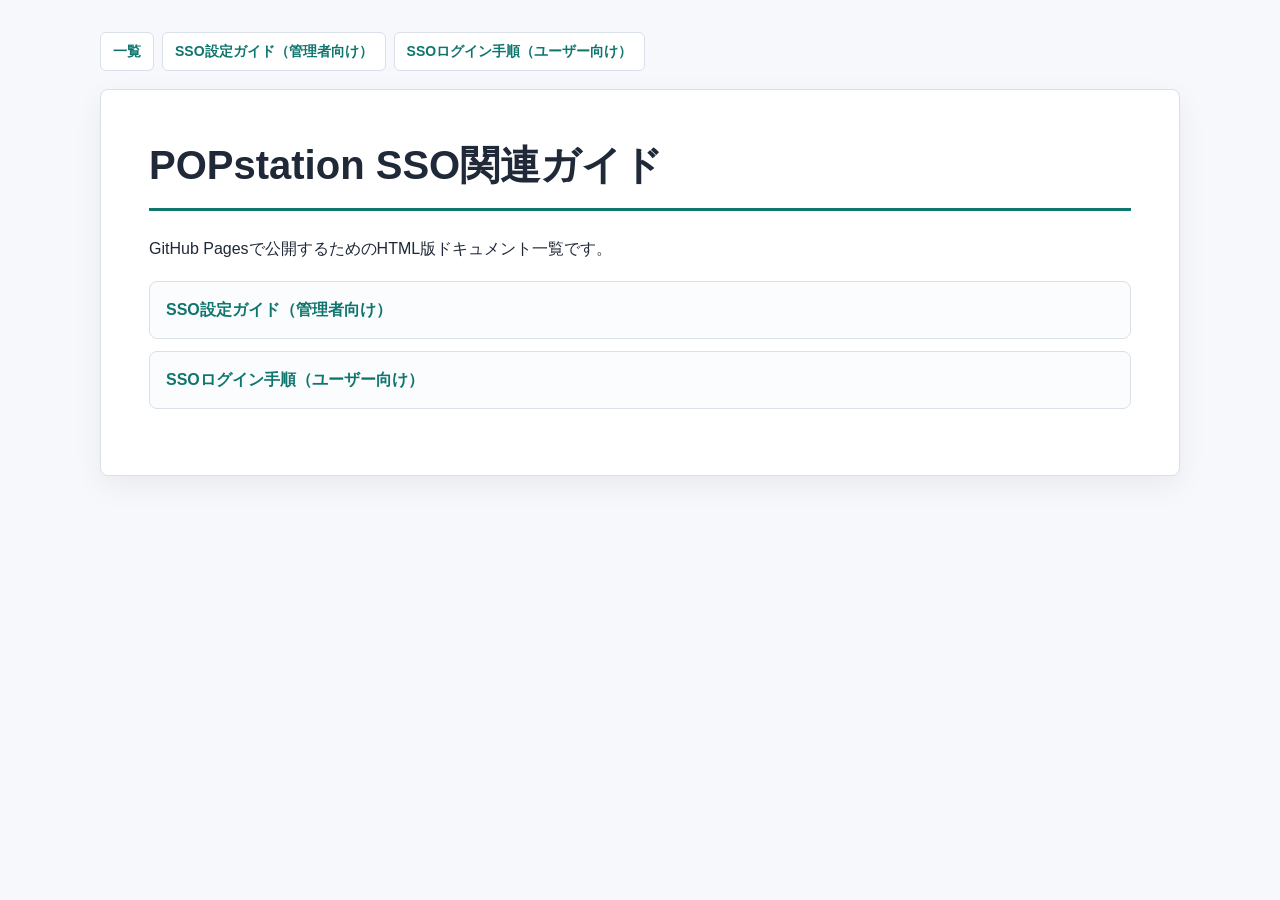
==== index.html @ f0f9c501 "フォルダ調整" ====
<!doctype html>
<html lang="ja">
<head>
  <meta charset="utf-8">
  <meta name="viewport" content="width=device-width, initial-scale=1">
  <title>POPstation SSO関連ガイド</title>
  <link rel="stylesheet" href="style.css">
</head>
<body>
  <div class="page">
    <nav class="doc-nav" aria-label="ドキュメント一覧">
<a href="index.html">一覧</a>
<a href="sso-admin-azure-setup-guide.html">SSO設定ガイド（管理者向け）</a>
<a href="sso-user-login-guide.html">SSOログイン手順（ユーザー向け）</a>
</nav>
    <main>
<h1>POPstation SSO関連ガイド</h1>
<p>GitHub Pagesで公開するためのHTML版ドキュメント一覧です。</p>
<ul class="index-list">
<li><a href="sso-admin-azure-setup-guide.html">SSO設定ガイド（管理者向け）</a></li>
<li><a href="sso-user-login-guide.html">SSOログイン手順（ユーザー向け）</a></li>
</ul>
    </main>
  </div>
</body>
</html>
---- style.css ----
:root {
  color-scheme: light;
  --bg: #f7f8fb;
  --paper: #ffffff;
  --text: #1f2937;
  --muted: #5f6b7a;
  --border: #d9e0ea;
  --accent: #0f766e;
  --accent-soft: #e7f5f2;
  --code-bg: #f2f5f8;
  --quote-bg: #f7fbfa;
}

* {
  box-sizing: border-box;
}

body {
  margin: 0;
  background: var(--bg);
  color: var(--text);
  font-family: -apple-system, BlinkMacSystemFont, "Segoe UI", "Noto Sans JP", "Hiragino Sans", Meiryo, sans-serif;
  line-height: 1.75;
}

.page {
  width: min(1080px, calc(100% - 32px));
  margin: 0 auto;
  padding: 32px 0 56px;
}

.doc-nav {
  display: flex;
  flex-wrap: wrap;
  gap: 8px;
  margin: 0 0 18px;
}

.doc-nav a {
  display: inline-flex;
  align-items: center;
  min-height: 34px;
  padding: 6px 12px;
  border: 1px solid var(--border);
  border-radius: 6px;
  background: var(--paper);
  color: var(--accent);
  font-size: 14px;
  font-weight: 700;
  text-decoration: none;
}

.doc-nav .internal-label {
  display: inline-flex;
  align-items: center;
  min-height: 34px;
  padding: 6px 12px;
  border: 1px solid #f59e0b;
  border-radius: 6px;
  background: #fff7ed;
  color: #92400e;
  font-size: 14px;
  font-weight: 700;
}

main {
  background: var(--paper);
  border: 1px solid var(--border);
  border-radius: 8px;
  padding: clamp(24px, 4vw, 48px);
  box-shadow: 0 10px 30px rgba(15, 23, 42, 0.06);
}

h1,
h2,
h3,
h4 {
  line-height: 1.35;
  letter-spacing: 0;
}

h1 {
  margin: 0 0 24px;
  padding-bottom: 16px;
  border-bottom: 3px solid var(--accent);
  font-size: clamp(28px, 4vw, 40px);
}

h2 {
  margin-top: 44px;
  padding-bottom: 8px;
  border-bottom: 1px solid var(--border);
  font-size: 26px;
}

h3 {
  margin-top: 32px;
  font-size: 21px;
}

h4 {
  margin-top: 24px;
  font-size: 17px;
}

p,
ul,
ol,
blockquote,
pre,
table,
figure {
  margin-top: 0;
  margin-bottom: 18px;
}

a {
  color: var(--accent);
  text-underline-offset: 3px;
}

hr {
  margin: 32px 0;
  border: 0;
  border-top: 1px solid var(--border);
}

blockquote {
  border-left: 5px solid var(--accent);
  background: var(--quote-bg);
  padding: 14px 18px;
  color: #25313f;
}

blockquote > :last-child {
  margin-bottom: 0;
}

code {
  padding: 0.16em 0.34em;
  border-radius: 4px;
  background: var(--code-bg);
  font-family: "SFMono-Regular", Consolas, "Liberation Mono", Menlo, monospace;
  font-size: 0.92em;
}

pre {
  overflow-x: auto;
  padding: 16px;
  border: 1px solid var(--border);
  border-radius: 8px;
  background: #111827;
  color: #f9fafb;
}

pre code {
  padding: 0;
  background: transparent;
  color: inherit;
}

table {
  width: 100%;
  border-collapse: collapse;
  overflow-wrap: anywhere;
}

th,
td {
  padding: 10px 12px;
  border: 1px solid var(--border);
  vertical-align: top;
}

th {
  background: var(--accent-soft);
  text-align: left;
}

img {
  max-width: 100%;
  height: auto;
  border: 1px solid var(--border);
  border-radius: 8px;
}

figure {
  margin-left: 0;
  margin-right: 0;
}

figcaption {
  margin-top: 8px;
  color: var(--muted);
  font-size: 14px;
}

.task-checkbox {
  width: 1em;
  height: 1em;
  margin: 0 0.45em 0 0;
  vertical-align: -0.12em;
}

.index-list {
  display: grid;
  gap: 12px;
  padding-left: 0;
  list-style: none;
}

.index-list a {
  display: block;
  padding: 14px 16px;
  border: 1px solid var(--border);
  border-radius: 8px;
  background: #fbfcfd;
  font-weight: 700;
  text-decoration: none;
}

@media (max-width: 640px) {
  .page {
    width: min(100% - 20px, 1080px);
    padding-top: 18px;
  }

  main {
    padding: 20px;
  }

  h2 {
    font-size: 23px;
  }

  table {
    display: block;
    overflow-x: auto;
    white-space: nowrap;
  }
}
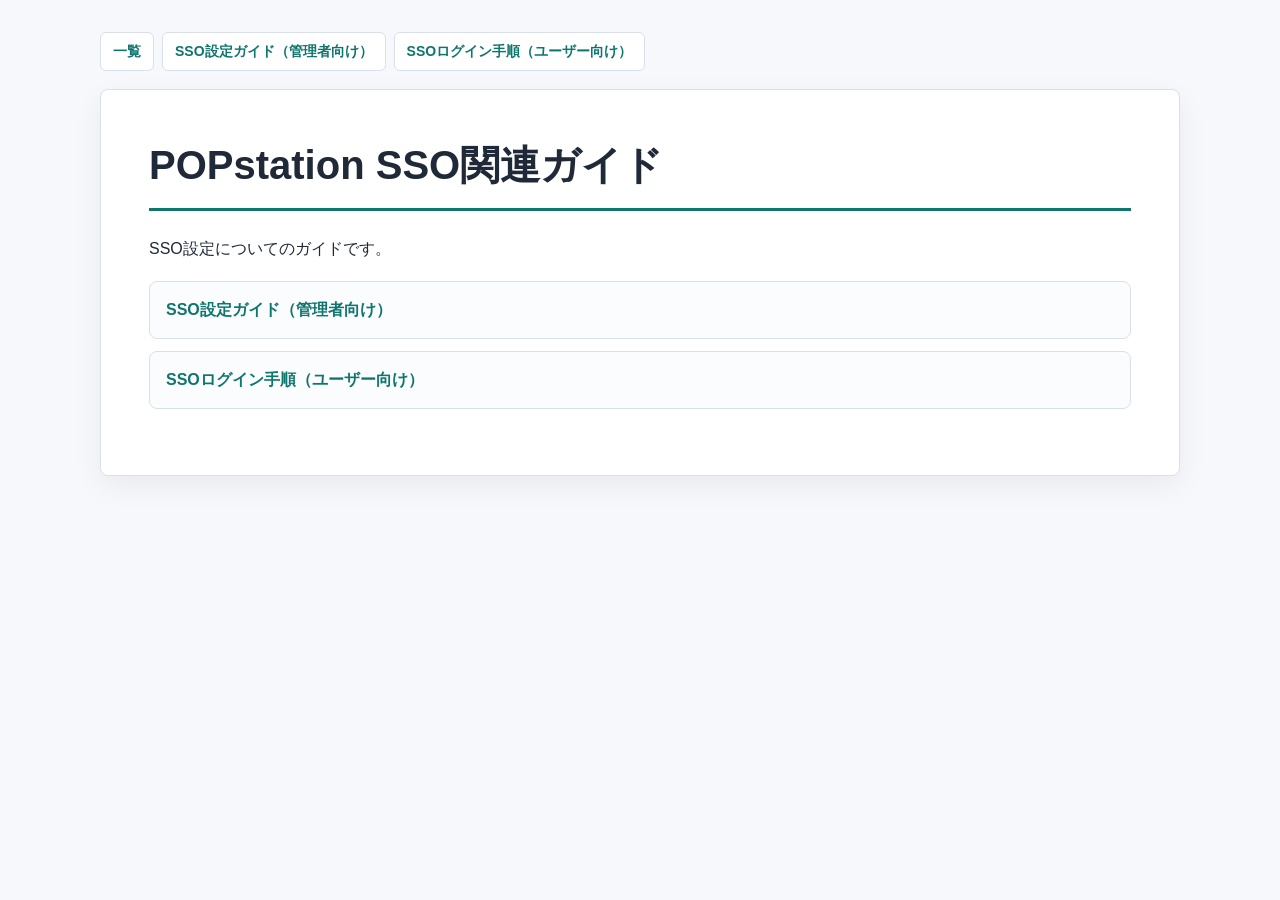
==== commit 60c62bfa: "Update index.html" ====
--- a/index.html
+++ b/index.html
@@ -15,7 +15,7 @@
 </nav>
     <main>
 <h1>POPstation SSO関連ガイド</h1>
-<p>GitHub Pagesで公開するためのHTML版ドキュメント一覧です。</p>
+<p>SSO設定についてのガイドです。</p>
 <ul class="index-list">
 <li><a href="sso-admin-azure-setup-guide.html">SSO設定ガイド（管理者向け）</a></li>
 <li><a href="sso-user-login-guide.html">SSOログイン手順（ユーザー向け）</a></li>
